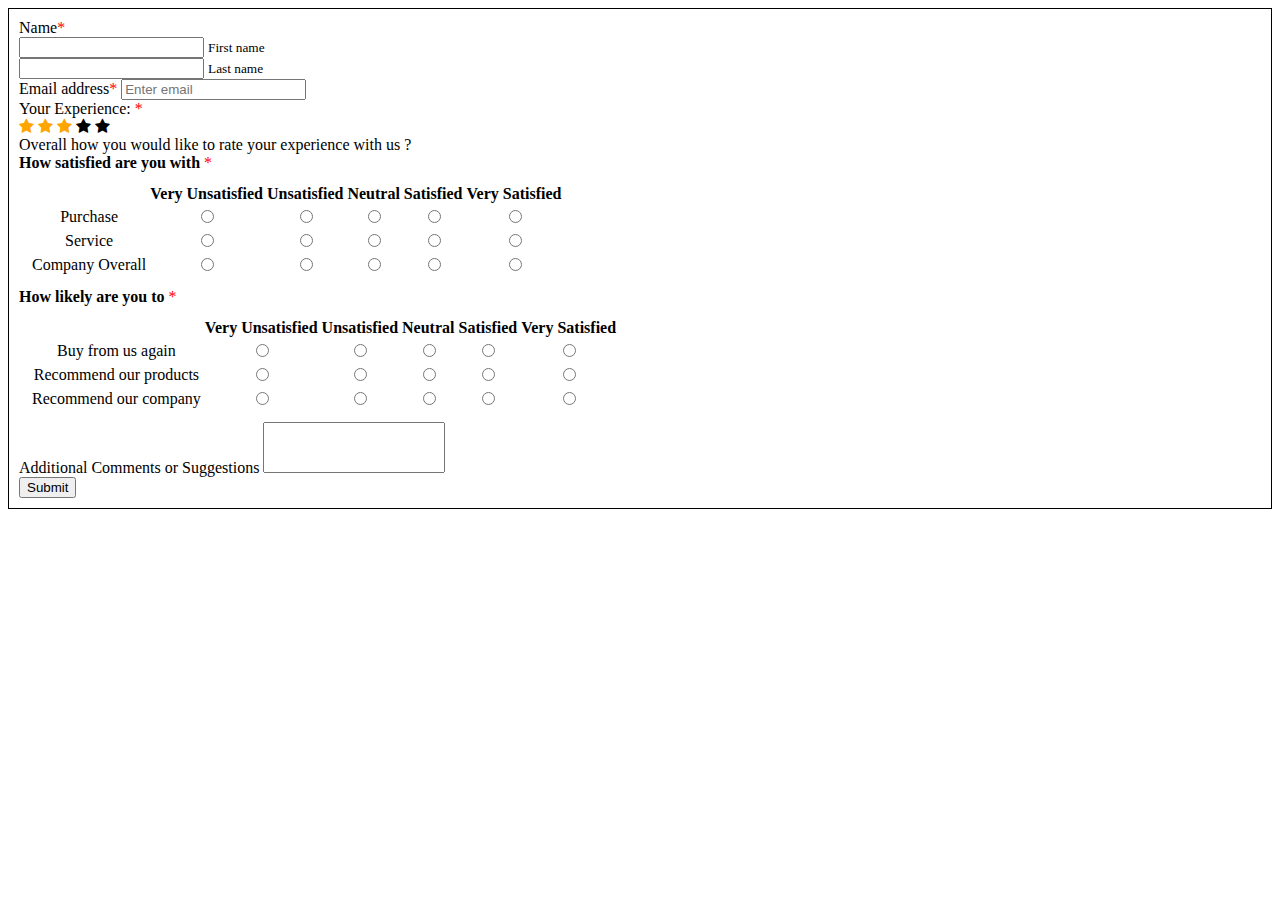
==== index.html @ ce46b3ee "Rename surveryform_bootstrap.html to index.html" ====
<!DOCTYPE html>
<html lang="en">
<head>
    <meta charset="UTF-8">
    <meta http-equiv="X-UA-Compatible" content="IE=edge">
    <meta name="viewport" content="width=device-width, initial-scale=1.0">
    <!-- Giving favicon image for form  -->
    <link rel="shortcut icon" href="resume-fevicon.png" type="image/x-icon">
    <!-- Linking css predifined files -->
    <link rel="stylesheet" href="css\bootstrap.min.css">
    <link rel="stylesheet" href="https://cdnjs.cloudflare.com/ajax/libs/font-awesome/4.7.0/css/font-awesome.min.css">
    <!-- Linking external css files -->
    <link rel="stylesheet" href="surveyform_bootstrap.css">

    <!-- Linking JS Query and Bootstrap JS files -->
    <script src="JS/jquery-3.6.0.min.js"></script>
    <script src="JS/bootstrap.min.js"></script>

    <!-- Giving title for form  -->
    <title>Survey Form</title>

</head>


<!-- including container for bootstrap -->
<body class="container">
    <form class ="border-class" style="border:1px solid black ; padding:10px">
        <div class="form-group">
            <label for="name" class="control-label">Name</label>
            <div class="form-row">
                <!-- including "col-xs-3" to resize the First name input box -->
                <div class="col-xs-3">
                    <input type="text" class="form-control" id="fname" aria-describedby="fname">
                    <small id="fname" class="form-text text-muted">First name</small>
                </div>
                <!-- including "col-xs-3" to resize the Last name input box -->
                <div class="col-xs-3">
                    <input type="text" class="form-control" id="lname" aria-describedby="lname">
                    <small id="lname" class="form-text text-muted">Last name</small>
                </div>
            </div>
        </div>
        <!-- Getting email information -->
        <div class="form-group">
            <label for="email" class="control-label ">Email address</label>
            <input type="email" class="form-control" id="email" aria-describedby="emailHelp" placeholder="Enter email">
        </div>
        <!-- Star Experience -->
        <div class="control-label">
            Your Experience:
        </div>
        <div >
            <span class="fa fa-star checked "></span>
            <span class="fa fa-star checked"></span>
            <span class="fa fa-star checked"></span>
            <span class="fa fa-star"></span>
            <span class="fa fa-star"></span>
        </div>
        <div >
            Overall how you would like to rate your experience with us ?
            <div class="control-label">
                <strong>How satisfied are you with</strong>
            </div>

             <!-- Table for user satisfaction -->
            <div>
               <!-- using table striped for alternate table row colors -->
                <table class="table table-striped">
                    <thead>
                        <tr>
                            <th></th>
                            <th scope="col">Very Unsatisfied</th>
                            <th scope="col">Unsatisfied</th>
                            <th scope="col">Neutral</th>
                            <th scope="col">Satisfied</th>
                            <th scope="col">Very Satisfied</th>
                        </tr>   
                    </thead>
                    <tbody>
                        <tr>
                            <td scope="row">Purchase</td>
                            <td><input class="form-check-input" type="radio" name="Purchase" id="purchaseRadio1"></td>
                            <td><input class="form-check-input" type="radio" name="Purchase" id="purchaseRadio2"></td>
                            <td><input class="form-check-input" type="radio" name="Purchase" id="purchaseRadio3"></td>
                            <td><input class="form-check-input" type="radio" name="Purchase" id="purchaseRadio4"></td>
                            <td><input class="form-check-input" type="radio" name="Purchase" id="purchaseRadio5"></td>
                        </tr>
                        <tr>
                            <td scope="row">Service</td>
                            <td><input class="form-check-input" type="radio" name="Service" id="serviceRadio1"></td>
                            <td><input class="form-check-input" type="radio" name="Service" id="serviceRadio2"></td>
                            <td><input class="form-check-input" type="radio" name="Service" id="serviceRadio3"></td>
                            <td><input class="form-check-input" type="radio" name="Service" id="serviceRadio4"></td>
                            <td><input class="form-check-input" type="radio" name="Service" id="serviceRadio5"></td>
                        </tr>
                        <tr>
                            <td scope="row">Company Overall</td>
                            <td><input class="form-check-input" type="radio" name="Company" id="companyRadio1"></td>
                            <td><input class="form-check-input" type="radio" name="Company" id="companyRadio2"></td>
                            <td><input class="form-check-input" type="radio" name="Company" id="companyRadio3"></td>
                            <td><input class="form-check-input" type="radio" name="Company" id="companyRadio4"></td>
                            <td><input class="form-check-input" type="radio" name="Company" id="companyRadio5"></td>
                        </tr>
                    </tbody>
                </table>
            </div>
        </div>
        <div class="control-label">
            <strong>How likely are you to</strong>
        </div>

        <!-- Table for user recommendation -->
        <div>
            <!-- using table striped for alternate table row colors -->
            <table class="table table-striped">
                <thead>
                    <tr>
                        <th></th>
                        <th scope="col">Very Unsatisfied</th>
                        <th scope="col">Unsatisfied</th>
                        <th scope="col">Neutral</th>
                        <th scope="col">Satisfied</th>
                        <th scope="col">Very Satisfied</th>
                    </tr>   
                </thead>
                <tbody>
                    <tr>
                        <td scope="row">Buy from us again</td>
                        <td><input class="form-check-input" type="radio" name="buy" id="buyRadio1"></td>
                        <td><input class="form-check-input" type="radio" name="buy" id="buyRadio2"></td>
                        <td><input class="form-check-input" type="radio" name="buy" id="buyRadio3"></td>
                        <td><input class="form-check-input" type="radio" name="buy" id="buyRadio4"></td>
                        <td><input class="form-check-input" type="radio" name="buy" id="buyRadio5"></td>
                    </tr>
                    <tr>
                        <td scope="row">Recommend our products</td>
                        <td><input class="form-check-input" type="radio" name="rProduct" id="rProductRadio1"></td>
                        <td><input class="form-check-input" type="radio" name="rProduct" id="rProductRadio2"></td>
                        <td><input class="form-check-input" type="radio" name="rProduct" id="rProductRadio3"></td>
                        <td><input class="form-check-input" type="radio" name="rProduct" id="rProductRadio4"></td>
                        <td><input class="form-check-input" type="radio" name="rProduct" id="rProductRadio5"></td>
                    </tr>
                    <tr>
                        <td scope="row">Recommend our company</td>
                        <td><input class="form-check-input" type="radio" name="rCompany" id="rcompanyRadio1"></td>
                        <td><input class="form-check-input" type="radio" name="rCompany" id="rcompanyRadio2"></td>
                        <td><input class="form-check-input" type="radio" name="rCompany" id="rcompanyRadio3"></td>
                        <td><input class="form-check-input" type="radio" name="rCompany" id="rcompanyRadio4"></td>
                        <td><input class="form-check-input" type="radio" name="rCompany" id="rcompanyRadio5"></td>
                    </tr>
                </tbody>
            </table>
        </div>
        <!-- Getting comments from user using text area  -->
        <div class="form-group">
            <label for="comments">Additional Comments or Suggestions</label>
            <textarea class="form-control" id="comments" rows="3"></textarea>
          </div>
          <!-- Submit button  -->
          <button class="btn btn-primary" type="submit">Submit</button>
    </form>
</body>
</html>
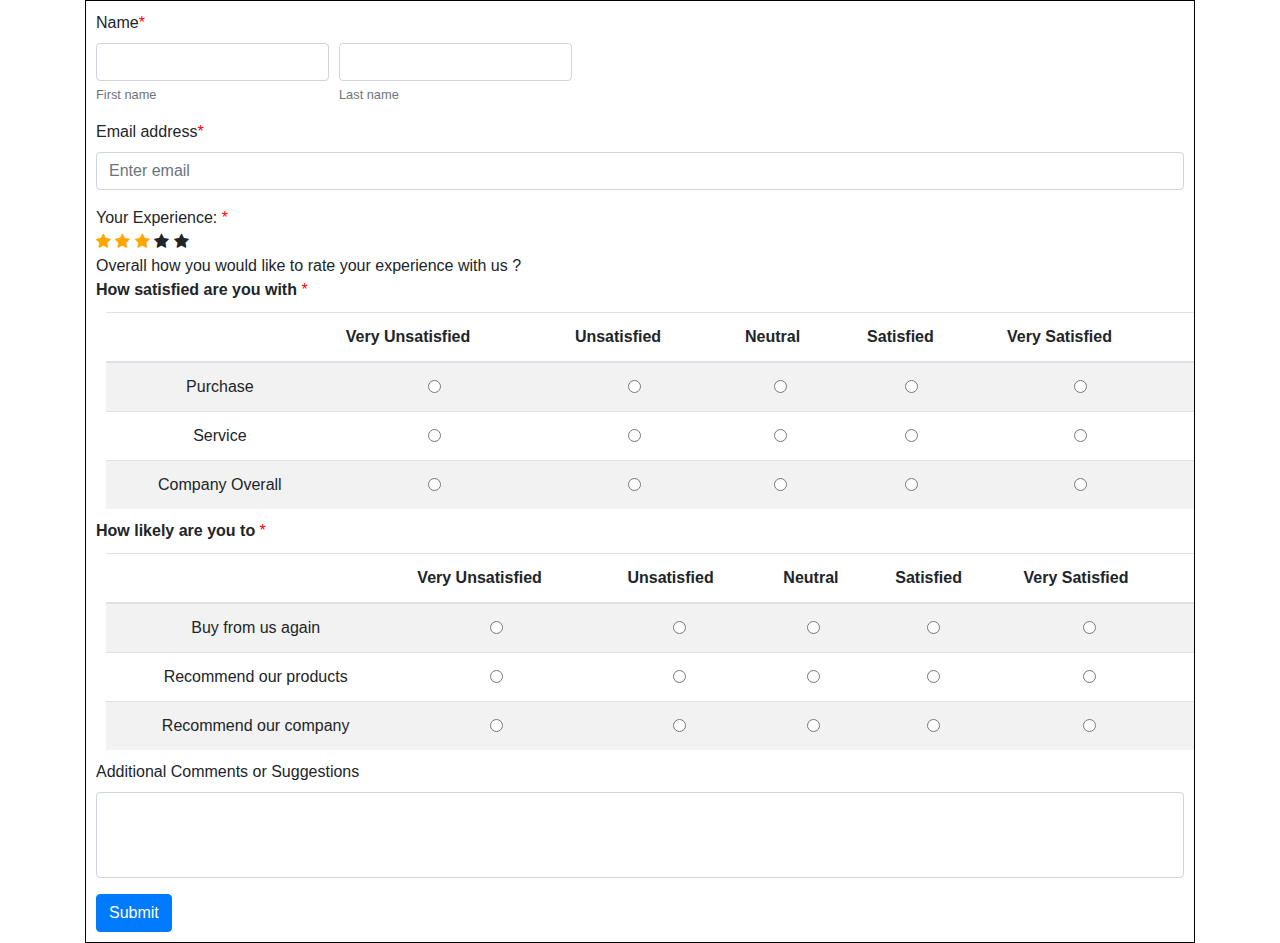
==== commit 91d71573: "Add files via upload" ====
--- a/index.html
+++ b/index.html
@@ -7,14 +7,14 @@
     <!-- Giving favicon image for form  -->
     <link rel="shortcut icon" href="resume-fevicon.png" type="image/x-icon">
     <!-- Linking css predifined files -->
-    <link rel="stylesheet" href="css\bootstrap.min.css">
+    <link rel="stylesheet" href="bootstrap.min.css">
     <link rel="stylesheet" href="https://cdnjs.cloudflare.com/ajax/libs/font-awesome/4.7.0/css/font-awesome.min.css">
     <!-- Linking external css files -->
-    <link rel="stylesheet" href="surveyform_bootstrap.css">
+    <link rel="stylesheet" href="style.css">
 
     <!-- Linking JS Query and Bootstrap JS files -->
-    <script src="JS/jquery-3.6.0.min.js"></script>
-    <script src="JS/bootstrap.min.js"></script>
+    <script src="jquery-3.6.0.min.js"></script>
+    <script src="bootstrap.min.js"></script>
 
     <!-- Giving title for form  -->
     <title>Survey Form</title>
@@ -160,4 +160,4 @@
           <button class="btn btn-primary" type="submit">Submit</button>
     </form>
 </body>
-</html>
+</html>--- a/style.css
+++ b/style.css
@@ -0,0 +1,30 @@
+/* star rating */
+.checked {
+    color: orange;
+  }
+/* red astrik for required fields */
+  .form-group .control-label::after{
+      color:red;
+      content:"*";
+  }
+
+  .control-label::after{
+    color:red;
+    content:"*";
+}
+
+/* Text aligning table data center */
+.table td {
+    text-align: center;
+    } 
+
+/* Giving margin for table */
+.table{
+    margin:10px;
+}
+
+/* Locking text area to prevent resizing  */
+textarea{
+    resize:none;
+}
+
